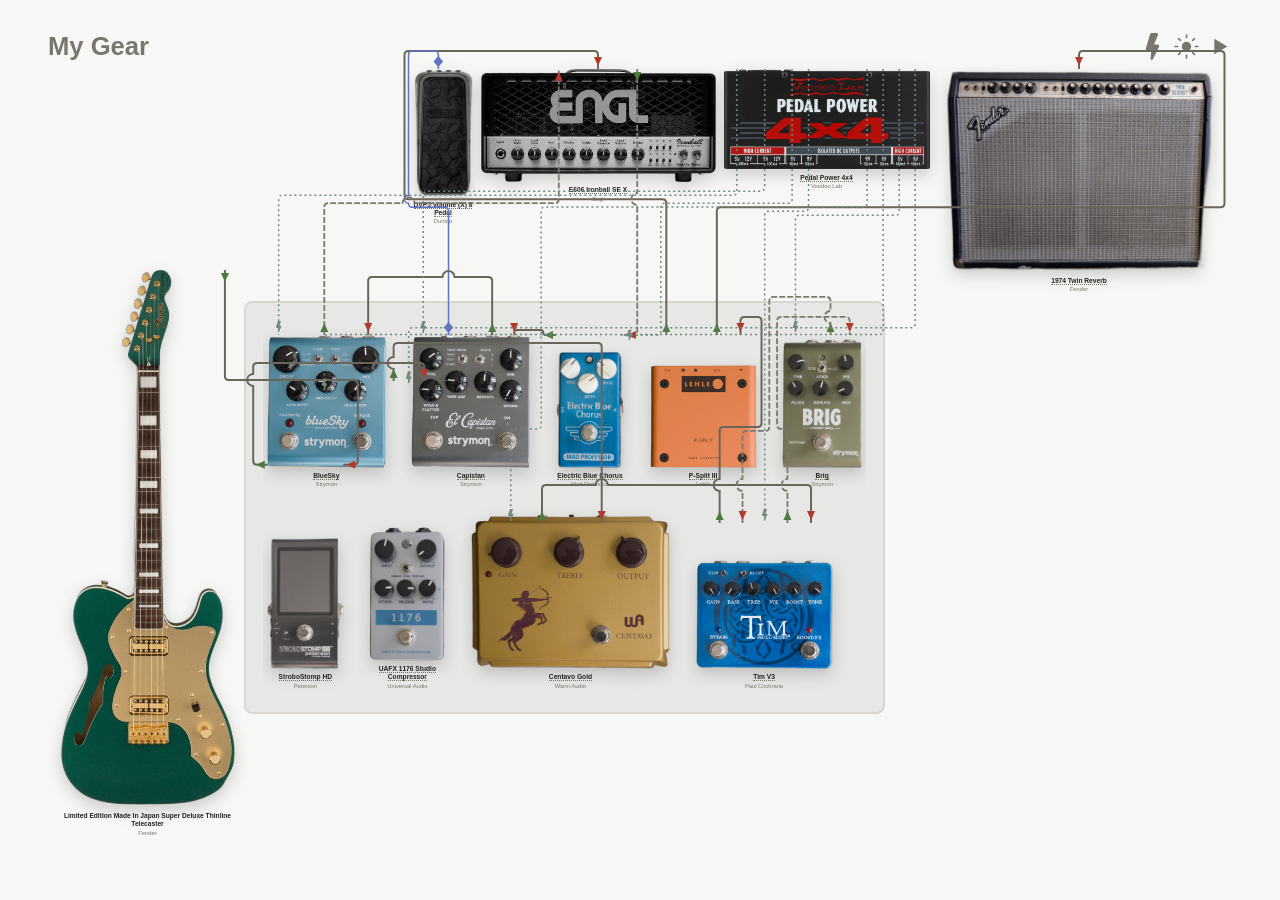
==== index.html @ a886ba07 "Add cascade Reel export tooling, sharpen telecaster cutout, tidy remove_bg - scripts/crop_to_reel.py" ====
<!doctype html>
<html lang="en">
<head>
  <meta charset="utf-8" />
  <meta name="viewport" content="width=device-width, initial-scale=1" />
  <title>Pedalboard Configs</title>
  <!-- ?v=N is a manual cache-buster against GitHub Pages' CDN (~10min
       default max-age) -- bump it whenever style.css or app.js changes
       and you need visitors to pick it up immediately rather than wait
       out the CDN's own cache. config.dot/config.json don't need this:
       they're fetched at runtime with cache:'no-cache' instead (see
       app.js's main()), so editing either never requires remembering to
       bump anything here. -->
  <link rel="stylesheet" href="style.css?v=8" />
  <script>
    // Sets the theme attribute style.css's :root[data-theme] rules key
    // off (see app.js's initTheme for the rest of the toggle) before the
    // stylesheet ever paints anything -- run any later, e.g. from
    // app.js's own script tag at the end of body, and a visitor who
    // picked "dark" would see one frame of the light theme flash by on
    // every load first. No stored choice yet means no attribute at all,
    // same as before this toggle existed -- prefers-color-scheme alone
    // still decides.
    try {
      const saved = localStorage.getItem('theme');
      if (saved === 'light' || saved === 'dark') document.documentElement.dataset.theme = saved;
    } catch {}
  </script>
</head>
<body>
  <header>
    <h1>My Gear</h1>
    <!-- Grouped so header's own flex row (see style.css) only ever has
         two items to place -- the title and this whole cluster -- rather
         than needing to push each control right individually. -->
    <div class="header-controls">
      <!-- Pure CSS: the checkbox's :checked state is read by style.css via
           body:has(#power-connectors-toggle:not(:checked)) to hide the power
           wires/bolt markers, and by the sibling combinator below to swap the
           icon for its struck-through state. app.js's routing never sees this
           -- it always lays out power connectors as present; this only ever
           toggles their painted visibility. -->
      <label class="power-toggle" title="Show/hide power-supply connectors">
        <input type="checkbox" id="power-connectors-toggle" checked hidden />
        <svg viewBox="0 0 46.093 46.093" width="27" height="27">
          <path d="M34.137 20.862c-.475-.761-1.307-1.232-2.204-1.232h-6.356l6.707-16.032c.335-.802.248-1.717-.234-2.44C31.567.435 30.757 0 29.888 0h-8.444c-1.15 0-2.163.761-2.49 1.863l-7.283 24.565c-.233.786-.082 1.627.409 2.284.49.657 1.261 1.035 2.081 1.035h6.807l-1.189 14.106c-.083.987.548 1.898 1.503 2.164.955.264 1.962-.187 2.399-1.076l10.582-21.56c.396-.803.347-1.758-.126-2.519" />
          <line class="power-toggle-slash" x1="3" y1="3" x2="43" y2="43" />
        </svg>
      </label>
      <!-- :checked here means "dark" -- app.js's initTheme sets this once
           on load to whatever theme actually resolved (an explicit stored
           choice, or prefers-color-scheme if there isn't one yet) and
           toggles both the checkbox and :root[data-theme] together from
           then on, so this always matches what's actually painted. -->
      <label class="theme-toggle" title="Toggle light/dark theme">
        <input type="checkbox" id="theme-toggle" hidden />
        <svg viewBox="0 0 24 24" width="25" height="25">
          <g class="theme-toggle-sun">
            <circle cx="12" cy="12" r="4.5" />
            <line x1="12" y1="1" x2="12" y2="3.5" />
            <line x1="12" y1="20.5" x2="12" y2="23" />
            <line x1="1" y1="12" x2="3.5" y2="12" />
            <line x1="20.5" y1="12" x2="23" y2="12" />
            <line x1="4.4" y1="4.4" x2="6.1" y2="6.1" />
            <line x1="17.9" y1="17.9" x2="19.6" y2="19.6" />
            <line x1="4.4" y1="19.6" x2="6.1" y2="17.9" />
            <line x1="17.9" y1="6.1" x2="19.6" y2="4.4" />
          </g>
          <path class="theme-toggle-moon" d="M20.742 15.723A8.5 8.5 0 1 1 9.777 4.223 6.5 6.5 0 0 0 20.742 15.723Z" />
        </svg>
      </label>
      <!-- A real <button>, not another checkbox like the two labels above
           -- this doesn't hold a setting of its own, it just fires the
           same toggleCascade() the spacebar and the guitar's own click
           already do (see app.js's initCascadeToggle and main()'s keydown
           listener), and its look is kept in sync with cascadeActive by
           setCascadeActive regardless of which of those three actually
           changed it. aria-pressed (kept current the same way) is what a
           screen reader announces here instead of the icon swap. -->
      <button type="button" class="cascade-toggle" id="cascade-toggle" title="Play the signal-path animation" aria-pressed="false">
        <svg viewBox="0 0 24 24" width="25" height="25">
          <path class="cascade-toggle-play" d="M7 4.5 19.5 12 7 19.5Z" />
          <rect class="cascade-toggle-stop" x="5.5" y="5.5" width="13" height="13" rx="2" />
        </svg>
      </button>
    </div>
  </header>
  <main id="app">
    <!-- Static markup, not JS-built like everything else in #app -- shows
         immediately on first paint, before app.js has even finished
         fetching config.dot/images/the libavoid WASM module, let alone
         solving a layout. app.js removes it once the diagram is fully
         routed (see main()); nothing here needs a JS fallback for that
         not happening, since main() removes it in a `finally`. -->
    <div class="loading" id="loading">
      <svg class="spinner" viewBox="0 0 50 50" width="48" height="48" aria-hidden="true">
        <circle class="spinner-track" cx="25" cy="25" r="20" fill="none" stroke-width="4" />
        <circle class="spinner-arc" cx="25" cy="25" r="20" fill="none" stroke-width="4" />
      </svg>
      <p>Loading…</p>
    </div>
  </main>
  <script src="libs/dotparser/dotparser.min.js"></script>
  <script src="app.js?v=21"></script>
</body>
</html>
---- style.css ----
:root {
  --bg: #f7f7f5;
  --border: #d9d6cf;
  --text: #22221f;
  --muted: #79766d;
  --accent: #b5442e;
  --wire: #69665c;
  --wire-loop: #7c786c;
  --wire-power: #728880;
  --wire-exp: #5f73c2;
  --wire-arrow-out: #4f7a3d;
  --wire-arrow-in: #b23a2a;
  --board-bg: rgba(0, 0, 0, 0.067);
  /* The arcade original is this same yellow on a black cabinet -- against
     this theme's light board/pedal photos that contrast is gone, so
     light mode gets a deeper, more saturated gold instead (dark mode
     keeps the classic arcade shade below) plus a dark outline
     (--pacman-stroke) on the shape itself, see .connector-bulge/-trace. */
  --pacman: #e0bb00;
  --pacman-stroke: #a88c00;
}

/* :not([data-theme="light"]) is what lets the header's theme-toggle (see
   index.html/app.js) override the system preference: an explicit "light"
   choice has to win here even on a system set to dark, but with no
   explicit choice at all this still just follows prefers-color-scheme,
   same as before the toggle existed. An explicit "dark" choice doesn't
   need a matching guard here -- the block below applies it unconditionally,
   system preference or not. */
@media (prefers-color-scheme: dark) {
  :root:not([data-theme="light"]) {
    --bg: #3B4044;
    --border: #42484c;
    --text: #ece9e1;
    --muted: #c4bfb1;
    --accent: #b5442e;
    --wire: #0d0d0d;
    --wire-loop: #1a1a1a;
    --wire-power: #728880;
    --wire-exp: #5070c2;
    --wire-arrow-out: #6b9b56;
    --wire-arrow-in: #ca4e3e;
    --board-bg: #545A5E;
    --pacman: #ffd400;
    --pacman-stroke: #a88c00;
  }
}

/* Same palette as above, forced on regardless of system preference --
   reached only once the visitor has actually clicked the theme-toggle to
   "dark" (see app.js), which is also the only time this attribute is
   ever set to "dark" at all. Necessarily a duplicate of the block above
   rather than something shared, since a plain CSS class/attribute
   selector can't itself reach inside a @media block's own rule. */
:root[data-theme="dark"] {
  --bg: #3B4044;
  --border: #42484c;
  --text: #ece9e1;
  --muted: #c4bfb1;
  --accent: #b5442e;
  --wire: #0d0d0d;
  --wire-loop: #1a1a1a;
  --wire-power: #728880;
  --wire-exp: #5070c2;
  --wire-arrow-out: #6b9b56;
  --wire-arrow-in: #ca4e3e;
  --board-bg: #545A5E;
  --pacman: #ffd400;
  --pacman-stroke: #a88c00;
}

* { box-sizing: border-box; }

/* Rule 1 (no scrolling, ever) is enforced structurally here, not just by
   getting the layout math in app.js right: even a 1px overshoot in that
   math can never produce a visible scrollbar, which matters because a
   scrollbar changing the viewport's own size is exactly what fed the old
   zoom-based layout's resize feedback loop (see app.js's relayout comment).
   height:100% is required for overflow:hidden to actually clip on some
   mobile browsers otherwise treat body as content-sized regardless. */
html, body {
  overflow: hidden;
  height: 100%;
}

/* A flex column so #app (the second child) can claim "the rest of the
   viewport, after the header" via flex:1 and center its one child (the
   board) both ways within that -- see #app below. Replaces the old
   fitToViewport's hand-computed marginTop centering trick now that there's
   no natural-size measurement pass left for a permanent flex ancestor to
   throw off (see app.js's relayout). */
body {
  margin: 0;
  padding: 2rem clamp(1rem, 4vw, 3rem) 4rem;
  background: var(--bg);
  color: var(--text);
  font-family: -apple-system, BlinkMacSystemFont, "Segoe UI", Helvetica, Arial, sans-serif;
  display: flex;
  flex-direction: column;
}

/* A row so the three controls (grouped in .header-controls, see
   index.html) sit beside "My Gear" instead of wrapping under it --
   justify-content:space-between pushes that whole group flush right
   without needing a margin-left:auto on it specifically. The bottom
   spacing that used to live on h1's own margin and each control's own
   margin (both now zeroed below) moves here instead, so it applies once
   to the row as a whole regardless of which item ends up tallest. */
header {
  display: flex;
  align-items: center;
  justify-content: space-between;
  gap: 1rem;
  margin-bottom: 0.5rem;
}

header h1 {
  color: var(--muted);
  margin: 0;
  font-size: 1.6rem;
}

.header-controls {
  display: flex;
  align-items: center;
  gap: 0.5rem;
}

/* The checkbox (hidden, see index.html) only exists to hold :checked
   state; the label's <svg> -- toggled between plain-bolt and
   struck-through by the sibling rules below -- is the only thing shown. */
.power-toggle {
  display: inline-flex;
  cursor: pointer;
}

.power-toggle svg {
  fill: var(--muted);
}

.power-toggle-slash {
  display: none;
  stroke: var(--accent);
  stroke-width: 4;
  stroke-linecap: round;
}

/* Same hidden-checkbox-drives-a-sibling-<svg> shape as .power-toggle
   above, sun/moon rather than plain/struck-through -- the standard way a
   light/dark switch reads at a glance almost everywhere it shows up.
   currentColor (rather than a --wire-* token, which wouldn't mean
   anything here) is what lets both icons track the header's own text
   color across themes for free. Unlike .power-toggle, this checkbox's
   initial :checked state isn't set in the markup -- app.js sets it once,
   on load, to whatever theme actually resolved (stored choice, or
   prefers-color-scheme if there isn't one yet -- see initTheme). */
.theme-toggle {
  display: inline-flex;
  cursor: pointer;
  color: var(--muted);
}

.theme-toggle svg circle,
.theme-toggle svg path {
  fill: currentColor;
}

.theme-toggle svg line {
  stroke: currentColor;
  stroke-width: 1.5;
  stroke-linecap: round;
}

.theme-toggle-moon {
  display: none;
}

.theme-toggle input:checked ~ svg .theme-toggle-sun {
  display: none;
}

.theme-toggle input:checked ~ svg .theme-toggle-moon {
  display: block;
}

/* A real <button>, not a hidden-checkbox label like the two above -- see
   its own comment in index.html for why. The reset (no border/background/
   padding/font-inherit-fighting) is what makes a <button> read as a plain
   icon control rather than a form button; currentColor + var(--muted)
   keeps it visually consistent with .theme-toggle right next to it. */
.cascade-toggle {
  display: inline-flex;
  align-items: center;
  justify-content: center;
  margin: 0;
  padding: 0;
  border: none;
  background: none;
  cursor: pointer;
  color: var(--muted);
}

.cascade-toggle svg path,
.cascade-toggle svg rect {
  fill: currentColor;
}

.cascade-toggle-stop {
  display: none;
}

/* .playing is toggled by setCascadeActive (app.js), not a CSS-only
   :checked the way the other two header controls are -- this state can
   change from three different places (this button, spacebar, the
   guitar's own click, see toggleCascade), not just a click on this
   control itself, so app.js has to be the one keeping it current
   regardless of which of those actually fired. */
.cascade-toggle.playing .cascade-toggle-play {
  display: none;
}

.cascade-toggle.playing .cascade-toggle-stop {
  display: block;
}

.power-toggle input:not(:checked) ~ svg {
  fill: var(--muted);
}

.power-toggle input:not(:checked) ~ svg .power-toggle-slash {
  display: block;
}

/* Connector paths are drawn in coordinates relative to #app's own
   top-left (see localRect() in app.js), so #app must be the positioned
   ancestor those coordinates resolve against. flex:1 claims whatever
   height body's column layout has left after the header; centering the
   one child (section.config) both ways here is what used to need
   fitToViewport's hand-rolled marginTop math -- app.js's relayout()
   already sizes that child to fit, so plain centering is enough now.
   min-height:0 is required for a flex item to actually be allowed to
   shrink below its content size in a column flex container -- without it
   a tall board could quietly push the header off past the top edge
   instead of ever triggering app.js's own too-big correction. */
#app {
  position: relative;
  flex: 1 1 auto;
  min-height: 0;
  display: flex;
  align-items: center;
  justify-content: center;
}

/* Shown until app.js removes it (see main()) -- absolutely positioned and
   covering #app entirely (not just flex-centered alongside its other
   child) so it fully occludes the diagram while that's still mid-render,
   rather than the two ever appearing side by side as plain flex siblings
   for a frame. */
.loading {
  position: absolute;
  inset: 0;
  z-index: 2;
  display: flex;
  flex-direction: column;
  align-items: center;
  justify-content: center;
  gap: 0.75rem;
  background: var(--bg);
  color: var(--muted);
  font-size: 0.9rem;
}

.loading p {
  margin: 0;
}

.spinner {
  animation: spinner-rotate 1s linear infinite;
  /* SVG's default transform-origin is (0,0), unlike HTML elements'
     50%/50% -- without this, "rotate" spins the whole viewBox around its
     top-left corner instead of the circle's own center. */
  transform-origin: center;
}

.spinner-track {
  stroke: var(--border);
}

/* Circumference at r=20 is ~125.7px -- a ~30px dash leaves a ~96px gap,
   the visible "arc" look; stroke-linecap:round rounds off both ends of
   that arc instead of leaving it flat-cut. */
.spinner-arc {
  stroke: var(--accent);
  stroke-linecap: round;
  stroke-dasharray: 30 95.7;
}

@media (prefers-reduced-motion: reduce) {
  .spinner {
    animation: none;
  }
}

@keyframes spinner-rotate {
  to { transform: rotate(360deg); }
}

/* The libavoid-routed connectors are rendered into one <svg> appended as
   the last child of #app, sized to its own default box unless told
   otherwise -- absolutely-positioned and stretched to cover #app, with
   overflow left visible so a path segment that pokes past the nominal
   box (a routed corner right at the edge) still paints instead of being
   clipped. pointer-events is off since the overlay sits on top of the
   whole board and shouldn't intercept clicks/hover.

   z-index is required, not just DOM order, to actually win that "on top"
   -- .node-box sets its own z-index:1 (see below), which makes each
   pedal a positioned stacking context in its own right rather than plain
   in-flow content, and a positioned box with any explicit z-index always
   paints after a position:absolute sibling stuck at the implicit
   z-index:auto/0 level, regardless of DOM order. Without this, the
   traveling Pac-Man (bulge/trace, riding right up to each pin) ducks
   behind the pedal photo it's approaching instead of crossing over it.
*/
.connector-overlay {
  position: absolute;
  z-index: 2;
  inset: 0;
  width: 100%;
  height: 100%;
  overflow: visible;
  pointer-events: none;
}

/* #app's own flex centering (both axes) does all the work now -- app.js's
   relayout() already sizes this to fit available space, so there's
   nothing left for this element's own box model to contribute.
   --ui-scale is set once per relayout (see applyScale in app.js) and
   drives every fixed-looking dimension below via calc(... *
   var(--ui-scale)) -- the direct-sizing replacement for what CSS zoom used
   to do uniformly. The default of 1 here only matters before the first
   relayout ever runs (there's nothing to render at that point anyway). */
section.config {
  margin: 0;
  --ui-scale: 1;
}

.chain {
  position: relative;
  display: flex;
  flex-wrap: nowrap;
  align-items: flex-end;
  gap: calc(3rem * var(--ui-scale));
  /* Rule 1 is enforced by app.js's own sizing math (plus the corrective
     pass in relayout()), not by letting a row scroll internally if that
     math is ever slightly off -- hidden, not auto, so a 1px miss clips
     instead of growing a scrollbar (see html/body's own overflow:hidden
     for why that specifically has to never happen). */
  overflow: hidden;
  padding: calc(2rem * var(--ui-scale)) calc(0.5rem * var(--ui-scale)) calc(1rem * var(--ui-scale));
}

/* Every routed connector is one <g class="connector-group"> (see
   wireConnectors in app.js) holding a wide invisible hit path, the
   visible line, its arrow(s), and (solid kinds only) a hover bulge --
   grouping them is what lets the hover rules below reach all of a
   connector's own pieces at once via ":hover >", regardless of how many
   arrows it has, without caring about sibling order. This stylesheet is
   the *only* place any connector's appearance (color, width, dash) is
   set -- app.js only ever picks which of these classes applies, never a
   color, so there's one place to look, not two. `> path` stays scoped to
   direct children so it doesn't reach the power bolt's <path>, nested
   inside its own <svg> for icon scaling (see connectorArrows) -- that one
   needs its .connector-arrow-power fill to actually apply. */
.connector-overlay > g > path {
  fill: none;
}

/* One of these sits right under every visible connector path (see
   wireConnectors in app.js), sharing its `d` but invisible and much
   wider -- the visible stroke alone (1.5-2px) is too thin to hover
   reliably. `path.connector-hit` (element+class) outweighs the bare
   .connector-KIND class selectors below on specificity alone, so this
   stays transparent regardless of source order. pointer-events is
   re-enabled just for this one path -- .connector-overlay's own `none`
   is inherited by everything else here, keeping the gaps between
   connectors click-through. */
path.connector-hit {
  stroke: transparent;
  stroke-width: 14;
  pointer-events: stroke;
}

/* 40 is a common multiple of every dasharray cycle length in use below
   (power's "2 3" = 5, loop's "6 2" = 8) -- one offset value loops
   seamlessly for both patterns at once, no per-kind tuning needed. A
   negative offset marches the dashes in the direction the path was
   drawn (source -> target, see wireConnectors), so this happens to
   track real flow direction on power/loop wires for free. */
@keyframes connector-march {
  to { stroke-dashoffset: -40; }
}

/* Travels the hover bulge (a solid-kind connector's own ellipse, see
   wireConnectors) along the connector's own routed path -- offset-path
   is set inline per element in app.js since the geometry is per-
   connector, but the animation itself is identical for all of them. */
@keyframes connector-travel {
  from { offset-distance: 0%; }
  to { offset-distance: 100%; }
}

/* Specificity (0,2,1) beats every .connector-KIND rule below regardless
   of source order, so one rule covers every kind uniformly. The bulge
   and trace used to live right here too (see makePacman in app.js) but
   don't any more -- they're their own painted shape in a separate shared
   layer now (see pacmanLayer in wireConnectors), not a wire outline, so
   this only ever reaches an actual connector path regardless. */
.connector-group:hover > path:not(.connector-hit) {
  /* stroke: var(--accent); */
  stroke-width: 3.5;
}

/* The bulge lives in the shared pacmanLayer, not this connector's own
   group (see wireConnectors), so plain `.connector-group:hover > ...`
   can't reach it -- .hovering is toggled directly on the bulge by a
   mouseenter/mouseleave pair set up right where it's built, on the same
   hover boundary (the group's own wide .connector-hit stroke) this used
   to key off of. */
.connector-bulge.hovering {
  opacity: 1;
}

/* Motion (the dash march, the bulge's travel) is kept out of the base
   hover rules above and behind this guard -- the color/width highlight
   and the bulge's fade-in still show for prefers-reduced-motion users,
   just without anything actually moving. */
@media (prefers-reduced-motion: no-preference) {
  .connector-group:hover > path:not(.connector-hit) {
    animation-name: connector-march;
    animation-duration: 1s;
    animation-timing-function: linear;
    animation-iteration-count: infinite;
  }
  /* animation-duration is deliberately left out here (unlike the march
     rule above) -- it's set inline per element in app.js instead (see
     BULGE_SPEED_PX_S), since unlike the march's fixed 1s, each
     connector's own routed length needs its own travel time. */
  .connector-bulge.hovering {
    animation-name: connector-travel;
    animation-timing-function: linear;
    animation-iteration-count: infinite;
  }

  /* Power wires don't carry the guitar's own signal, so they never take
     part in the click-triggered trace cascade the way SIGNAL_KINDS
     connectors do (see traceFrom in app.js) -- but every pedal is
     drawing power for the cascade's whole duration, not just while the
     bulge happens to be passing near it, so all of them march at once
     here rather than one at a time. .cascade-active is toggled on <body>
     by startCascade/stopCascade, independently of :hover above -- the
     two states can overlap freely (hovering a power wire mid-cascade
     just keeps marching, nothing conflicts). */
  body.cascade-active .connector-power {
    animation-name: connector-march;
    animation-duration: 1s;
    animation-timing-function: linear;
    animation-iteration-count: infinite;
  }
}

/* Hidden by default -- .connector-bulge until .hovering is added (see
   above), .connector-trace until traceFrom() (app.js) toggles its
   opacity directly for its own one-shot click-triggered travel, driven
   by the Web Animations API rather than a CSS animation. offset-rotate:
   auto turns either to face the path's own tangent as it travels --
   makePacman() (app.js) draws the local shape with its mouth toward
   local +x, so this is what keeps the mouth pointing the way it's
   actually moving around every bend. Both live directly under
   .pacman-layer's own <g> (see wireConnectors), which the shared
   `.connector-overlay > g > path { fill: none }` reset above still
   reaches just as it would any other g's path -- qualified with
   .pacman-layer so this rule outranks it on specificity alone. The dark
   --pacman-stroke outline (on top of --pacman's own deeper light-mode
   shade, see :root) is what keeps the body readable against a light
   board/pedal photo -- the plain arcade yellow all but disappears there
   the way it never would against the original's black cabinet. */
.pacman-layer path.connector-bulge,
.pacman-layer path.connector-trace {
  fill: var(--pacman);
  stroke: var(--pacman-stroke);
  stroke-width: 1.5;
  stroke-linejoin: round;
  offset-rotate: auto;
  opacity: 0;
}

/* The "get ready" pose shown at the guitar's own jack while the opening
   jingle plays (see showStartPreview in app.js) -- same look as the
   bulge/trace above, but its own rule rather than sharing theirs: it's
   appended straight into .connector-overlay, not inside a .connector-group
   <g>, so it never meets that :not-qualified `fill: none` reset those
   need outranking for in the first place, and needs to default to
   visible (opacity: 1) instead of hidden-until-triggered. */
.pacman-preview {
  fill: var(--pacman);
  stroke: var(--pacman-stroke);
  stroke-width: 1.5;
  stroke-linejoin: round;
  offset-rotate: auto;
  offset-distance: 0%;
  pointer-events: none;
}

.connector-through {
  stroke: var(--wire);
  stroke-width: 2;
}

.connector-loop-out,
.connector-loop-in {
  stroke: var(--wire-loop);
  stroke-width: 1.8;
  stroke-dasharray: 6 2;
}

.connector-fork {
  stroke: var(--wire);
  stroke-width: 2;
}

.connector-power {
  stroke: var(--wire-power);
  stroke-width: 1.5;
  stroke-dasharray: 2 3;
}

.connector-exp {
  stroke: var(--wire-exp);
  stroke-width: 1.5;
}

/* Direction-arrow triangles wireConnectors() adds at both ends of every
   connector -- separate classes from the path's own (rather than reusing
   .connector-KIND) because that rule's `fill` would otherwise also hit
   the path and override its explicit fill:none, filling in the whole
   zigzag as one shape.

   Signal connectors (through/loop-out/loop-in/fork -- the actual audio
   path) get their arrows colored by direction rather than kind: green
   leaving the source ("out"), red entering the target ("in") -- same
   two colors regardless of which of the 4 signal kinds it is, so the
   line's own color (still kind-specific, see .connector-KIND above)
   keeps telling you *what* the connection is, while the arrows tell you
   *which way*. Power and expression connectors aren't part of the
   signal path, so their arrows just stay their own line color. */
.connector-arrow-out {
  fill: var(--wire-arrow-out);
}

.connector-arrow-in {
  fill: var(--wire-arrow-in);
}

.connector-arrow-power {
  fill: var(--wire-power);
}

/* Driven by the header's power-toggle checkbox (see index.html):
   :has() lets that rule reach these regardless of where in the DOM they
   sit relative to the checkbox, no JS wiring required. Purely a paint-time
   toggle -- libavoid still routes power connectors every time (they still
   occupy space, still avoid obstacles), so hiding them here can never
   change how anything else on the board is laid out. */
body:has(#power-connectors-toggle:not(:checked)) .connector-power,
body:has(#power-connectors-toggle:not(:checked)) .connector-arrow-power {
  display: none;
}

.connector-arrow-exp {
  fill: var(--wire-exp);
  stroke: var(--wire-exp);
  stroke-width: 1.2;
}

/* Every node on the page -- the rectangle and every place="free" node
   alike -- is positioned by an explicit left/top app.js computes (see
   solveLayout/renderPage/applyScale), not by any CSS layout algorithm's
   own opinion about alignment: a CSS Grid area's align-items:center was
   exactly what used to throw away "how far along this edge" a free node's
   own computed position meant, centering it in the whole area regardless.
   .board-canvas only needs to be the positioned ancestor those explicit
   coordinates resolve against, and to actually have a size of its own
   (an absolutely-positioned child contributes nothing to a normal parent's
   size, so its width/height are set explicitly too, in applyScale) for
   #app's flex centering to center against. */
.board-canvas {
  position: relative;
}

/* The one rectangle standing in for the physical pedalboard: every real
   pedal in the whole rig goes in here, however deep it sits in a loop or
   split -- only place="free" nodes (guitar, amps, the PSU...) render
   outside it, as siblings in .board-canvas, each at their own computed
   position (see .node-box.free below). */
.board {
  position: absolute;
  border: 2px solid var(--border);
  border-radius: calc(16px * var(--ui-scale));
  background: var(--board-bg);
  padding: calc(1.75rem * var(--ui-scale)) calc(2rem * var(--ui-scale));
}

/* Row-direction: the packed pedal rows on one side, any sidebar item
   alongside them -- deliberately a sibling of the PSU row, not a
   container for it, so align-items here only ever sees the pedal rows. */
.board-lower {
  display: flex;
  flex-direction: row;
  /* flex-start (top), not flex-end -- StroboStomp HD sits at the near
     (right) end of the bottom row, right beside the sidebar, with its
     `in` jack on that same right edge partway down. Bottom-aligning the
     sidebar would put its bulk right where that jack needs clearance to
     route into; top-aligning leaves that space open underneath it. */
  align-items: flex-start;
  gap: calc(2.5rem * var(--ui-scale));
}

.board-rows {
  display: flex;
  flex-direction: column-reverse;
  /* Just enough for the one cable crossing rows (Tim V3 -> P-Split) to
     route without overlapping either row -- not sized for legibility
     the way .chain's inter-pedal gap is. */
  gap: calc(0.1rem * var(--ui-scale));
  flex: 1 1 auto;
  min-width: 0;
}

.board-sidebar {
  display: flex;
  align-items: flex-start;
}

.board-row.row-reverse {
  flex-direction: row-reverse;
}

.node-box {
  position: relative;
  z-index: 1;
  display: flex;
  flex-direction: column;
  align-items: center;
  text-align: center;
}

/* A place="free" node (guitar, amps, the PSU...), positioned directly
   against .board-canvas at its own computed left/top -- see the
   .board-canvas comment above. */
.node-box.free {
  position: absolute;
}

/* The product-page link (see renderNodeBox) lives on the node-name label
   now, not wrapping the image -- inheriting the label's own color/weight
   keeps it reading as the pedal's name first and a link second, with
   just enough of a dotted underline to still say "clickable". */
.node-name a {
  color: inherit;
  text-decoration: none;
  border-bottom: 1px dotted var(--muted);
}

.node-name a:hover {
  color: var(--accent);
  border-bottom-color: var(--accent);
}

/* Shrink-wraps to the image's own rendered box -- same technique as
   calibrate.html's .imgwrap -- so .led-dot's x/y % below lands on the
   exact fraction-of-image-box that config.json's jack points already use
   (see app.js's jackFraction/portPoint), rather than a box inflated by
   the node-name label underneath. The label gap lives here instead of on
   the img itself for the same reason: a bottom margin on the img would
   still inflate this wrap's own auto height (inline-block establishes a
   new formatting context, which stops the margin from collapsing *out*
   but doesn't stop it from still occupying space *inside*). */
.img-wrap {
  position: relative;
  display: inline-block;
  line-height: 0;
  margin-bottom: calc(0.5rem * var(--ui-scale));
}

.node-box img {
  display: block;
  object-fit: contain;
  filter: drop-shadow(0 6px 8px rgba(0, 0, 0, 0.18));
}

/* Synthetic LED glow, positioned at config.json's `led` fraction. Off by
   default -- the real (unlit) LED already shows through from the photo
   underneath. `screen` blend brightens whatever's really there instead of
   painting a flat colored sticker over it, so this works regardless of
   the photographed LED's actual color. */
.led-dot {
  position: absolute;
  width: calc(7px * var(--ui-scale));
  height: calc(7px * var(--ui-scale));
  transform: translate(-50%, -50%);
  border-radius: 50%;
  cursor: pointer;
  background: radial-gradient(circle, #fff6d0 0%, #ffb347 55%, transparent 75%);
  mix-blend-mode: screen;
  opacity: 0;
  transition: opacity 0.15s ease;
}

.led-dot.on {
  opacity: 1;
  box-shadow: 0 0 calc(6px * var(--ui-scale)) calc(2px * var(--ui-scale)) rgba(255, 170, 60, 0.85);
}

/* Transient "signal just landed here" cue -- see blinkLed() in app.js.
   The hard on/off cut lives in the keyframe percentages themselves (each
   phase held flat, not eased into) rather than a steps()+alternate timing
   function -- steps(1) alternate's "on" value only technically exists for
   a zero-duration instant right at the iteration boundary, so it never
   actually gets painted (found by testing: the wait was visible, the
   flicker wasn't). One keyframe cycle already contains both phases, so
   no alternate is needed either. */
@keyframes led-blink {
  0%, 49.9% { opacity: 1; }
  50%, 100% { opacity: 0; }
}

.led-dot.blinking {
  animation: led-blink 160ms step-end infinite;
  box-shadow: 0 0 calc(6px * var(--ui-scale)) calc(2px * var(--ui-scale)) rgba(255, 170, 60, 0.85);
}

/* The guitar, the one node with neither an LED nor a product url (see
   renderNodeBox) -- cursor is the only static affordance; nothing else
   marks it as clickable, same restraint as a plain <img> anywhere else
   on the page. */
.node-box img.node-traceable {
  cursor: pointer;
}

/* Any pedal with an LED -- clicking anywhere on the image toggles it
   (see renderNodeBox), not just the tiny .led-dot itself. */
.node-box img.led-toggle {
  cursor: pointer;
}

/* 120x90 matches DEFAULT_WIDTH_PX and the no-image aspect fallback in
   app.js's nodeAspect -- keep the three in sync. */
.node-box.no-image {
  justify-content: center;
  min-height: calc(90px * var(--ui-scale));
  width: calc(120px * var(--ui-scale));
  border: 1px dashed var(--border);
  border-radius: calc(8px * var(--ui-scale));
  padding: calc(0.5rem * var(--ui-scale));
}

.node-box.annotation {
  min-height: auto;
  width: auto;
  padding: 0 0.4rem;
}

.node-box.annotation .node-name {
  font-style: italic;
  color: var(--muted);
  font-weight: 400;
  font-size: 0.75rem;
}

.node-name {
  font-size: calc(0.78rem * var(--ui-scale));
  font-weight: 600;
  line-height: 1.2;
}

.node-owner {
  font-size: calc(0.68rem * var(--ui-scale));
  color: var(--muted);
  margin-top: calc(0.15rem * var(--ui-scale));
}
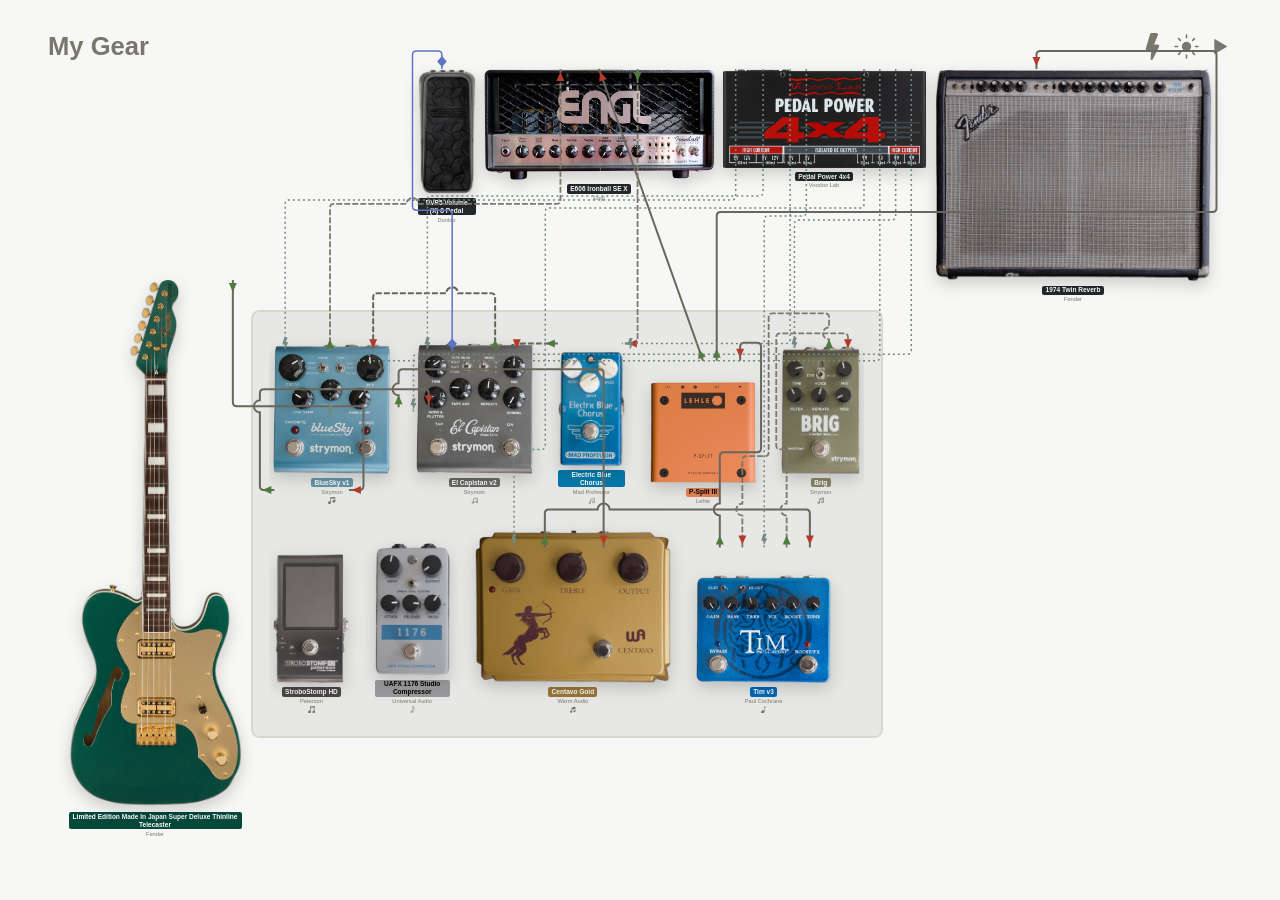
==== commit a50f7f5d: "Wire pedal_power's image to the power-toggle, add a per-pedal sound-preview button Clicking the powe" ====
--- a/index.html
+++ b/index.html
@@ -11,7 +11,7 @@
        they're fetched at runtime with cache:'no-cache' instead (see
        app.js's main()), so editing either never requires remembering to
        bump anything here. -->
-  <link rel="stylesheet" href="style.css?v=8" />
+  <link rel="stylesheet" href="style.css?v=13" />
   <script>
     // Sets the theme attribute style.css's :root[data-theme] rules key
     // off (see app.js's initTheme for the rest of the toggle) before the
@@ -101,6 +101,6 @@
     </div>
   </main>
   <script src="libs/dotparser/dotparser.min.js"></script>
-  <script src="app.js?v=21"></script>
+  <script src="app.js?v=27"></script>
 </body>
 </html>
--- a/style.css
+++ b/style.css
@@ -517,6 +517,16 @@
   stroke-width: 2;
 }
 
+/* Layered on top of a connector's own kind class (app.js's
+   markLoopInteriorLinks/wireConnectors) for an ordinary through/fork
+   connector that happens to sit between some pedal's loop-out and its
+   loop-in -- only the dash pattern changes, kind's own stroke/width
+   stand. Must come after every base kind rule above so it wins the
+   cascade. */
+.connector-loop-inside {
+  stroke-dasharray: 6 2;
+}
+
 .connector-loop-out,
 .connector-loop-in {
   stroke: var(--wire-loop);
@@ -663,19 +673,22 @@
 }
 
 /* The product-page link (see renderNodeBox) lives on the node-name label
-   now, not wrapping the image -- inheriting the label's own color/weight
-   keeps it reading as the pedal's name first and a link second, with
-   just enough of a dotted underline to still say "clickable". */
-.node-name a {
-  color: inherit;
-  text-decoration: none;
-  border-bottom: 1px dotted var(--muted);
-}
-
-.node-name a:hover {
+   itself now -- the whole label is the click target (role="link" +
+   click/keydown handlers, not a wrapped <a>) -- inheriting the label's
+   own color/weight keeps it reading as the pedal's name first and a link
+   second, with just enough of a dotted underline to still say
+   "clickable". */
+.node-name.linked {
+  cursor: pointer;
+  /* border-bottom: 1px dotted var(--muted); */
+}
+
+/*
+.node-name.linked:hover {
   color: var(--accent);
   border-bottom-color: var(--accent);
 }
+*/
 
 /* Shrink-wraps to the image's own rendered box -- same technique as
    calibrate.html's .imgwrap -- so .led-dot's x/y % below lands on the
@@ -711,7 +724,7 @@
   transform: translate(-50%, -50%);
   border-radius: 50%;
   cursor: pointer;
-  background: radial-gradient(circle, #fff6d0 0%, #ffb347 55%, transparent 75%);
+  background: radial-gradient(circle, #fff2ea 0%, #ff3324 55%, transparent 75%);
   mix-blend-mode: screen;
   opacity: 0;
   transition: opacity 0.15s ease;
@@ -719,7 +732,7 @@
 
 .led-dot.on {
   opacity: 1;
-  box-shadow: 0 0 calc(6px * var(--ui-scale)) calc(2px * var(--ui-scale)) rgba(255, 170, 60, 0.85);
+  box-shadow: 0 0 calc(6px * var(--ui-scale)) calc(2px * var(--ui-scale)) rgba(255, 51, 36, 0.85);
 }
 
 /* Transient "signal just landed here" cue -- see blinkLed() in app.js.
@@ -737,7 +750,7 @@
 
 .led-dot.blinking {
   animation: led-blink 160ms step-end infinite;
-  box-shadow: 0 0 calc(6px * var(--ui-scale)) calc(2px * var(--ui-scale)) rgba(255, 170, 60, 0.85);
+  box-shadow: 0 0 calc(6px * var(--ui-scale)) calc(2px * var(--ui-scale)) rgba(255, 51, 36, 0.85);
 }
 
 /* The guitar, the one node with neither an LED nor a product url (see
@@ -751,6 +764,12 @@
 /* Any pedal with an LED -- clicking anywhere on the image toggles it
    (see renderNodeBox), not just the tiny .led-dot itself. */
 .node-box img.led-toggle {
+  cursor: pointer;
+}
+
+/* The power supply's own image -- clicking it mirrors the header's
+   power-toggle checkbox (see renderNodeBox). */
+.node-box img.node-power-toggle {
   cursor: pointer;
 }
 
@@ -784,9 +803,44 @@
   line-height: 1.2;
 }
 
+/* Nodes whose config.json spec has a dominantColor get it inline as this
+   label's background (see renderNodeBox/contrastingTextColor) -- padding
+   and rounding only kick in there, via the attribute selector, so plain
+   node-name labels elsewhere are untouched. */
+.node-name[style*="background-color"] {
+  display: inline-block;
+  padding: 0.1em 0.5em;
+  border-radius: calc(4px * var(--ui-scale));
+}
+
 .node-owner {
   font-size: calc(0.68rem * var(--ui-scale));
   color: var(--muted);
   margin-top: calc(0.15rem * var(--ui-scale));
 }
 
+/* A pedal's own attached-sound preview (see renderSoundButton) -- same
+   reset-to-plain-icon shape as .cascade-toggle above, sized down so the
+   emoji reads as a quiet secondary control, not a fourth headline action
+   competing with the name/owner text above it. */
+.node-sound-toggle {
+  display: inline-flex;
+  align-items: center;
+  justify-content: center;
+  margin: calc(0.25rem * var(--ui-scale)) 0 0;
+  padding: 0;
+  border: none;
+  background: none;
+  cursor: pointer;
+  color: var(--muted);
+}
+
+.node-sound-toggle svg {
+  width: calc(14px * var(--ui-scale));
+  height: calc(14px * var(--ui-scale));
+}
+
+.node-sound-toggle:hover {
+  color: var(--text);
+}
+
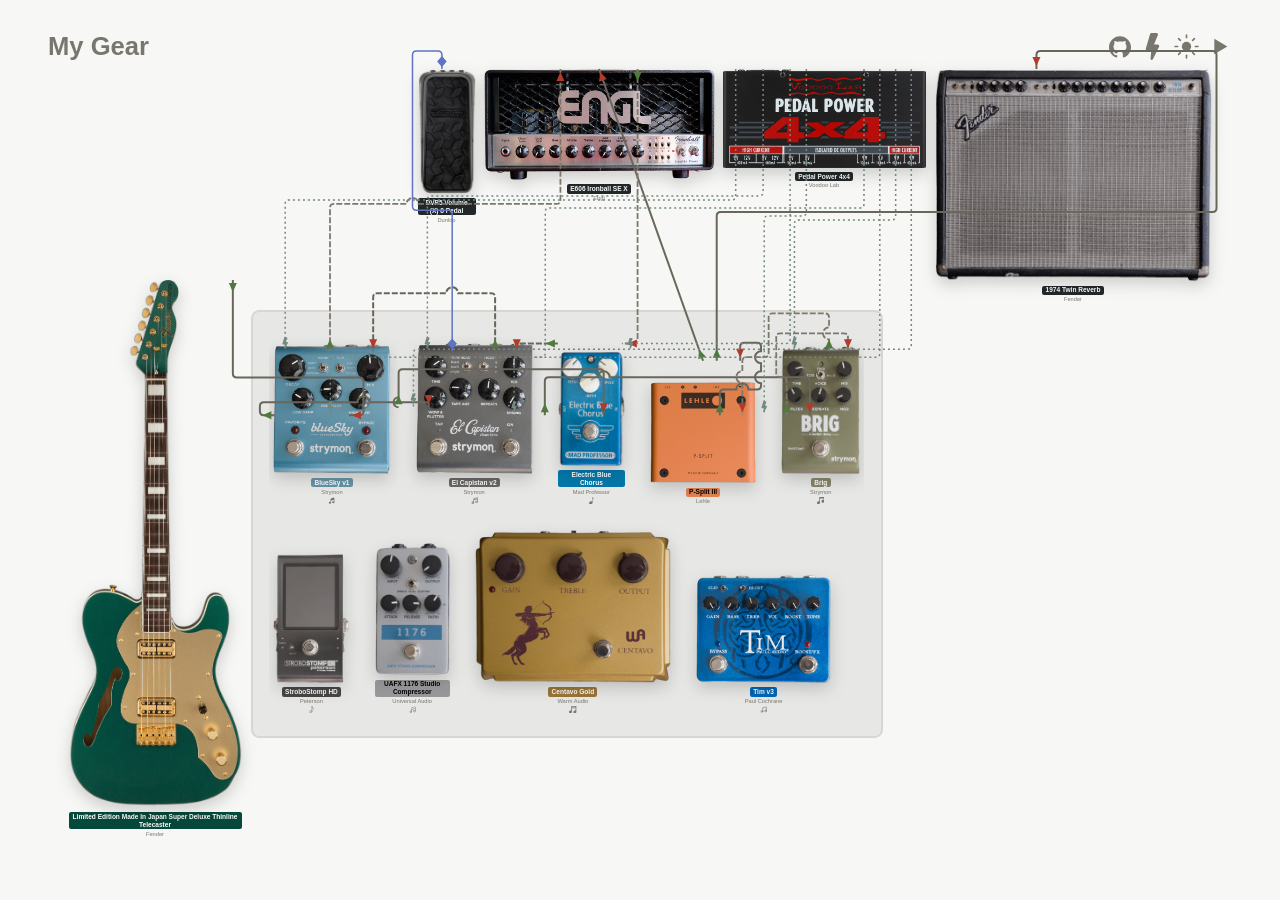
==== commit 02464341: "Add a GitHub repo link icon to the header Just left of .power-toggle -- opens https://github.com/cth" ====
--- a/index.html
+++ b/index.html
@@ -11,7 +11,7 @@
        they're fetched at runtime with cache:'no-cache' instead (see
        app.js's main()), so editing either never requires remembering to
        bump anything here. -->
-  <link rel="stylesheet" href="style.css?v=13" />
+  <link rel="stylesheet" href="style.css?v=14" />
   <script>
     // Sets the theme attribute style.css's :root[data-theme] rules key
     // off (see app.js's initTheme for the rest of the toggle) before the
@@ -34,6 +34,15 @@
          two items to place -- the title and this whole cluster -- rather
          than needing to push each control right individually. -->
     <div class="header-controls">
+      <!-- A plain link, not a checkbox/button like the controls beside it
+           -- it holds no state of its own, just opens the repo in a new
+           tab. target="_blank" is why rel="noopener noreferrer" is here:
+           without it the new tab gets a `window.opener` back to this page. -->
+      <a class="github-link" href="https://github.com/cthiebaud/gear" target="_blank" rel="noopener noreferrer" title="View source on GitHub">
+        <svg viewBox="0 0 98 96" width="22" height="22">
+          <path d="M41.4395 69.3848C28.8066 67.8535 19.9062 58.7617 19.9062 46.9902C19.9062 42.2051 21.6289 37.0371 24.5 33.5918C23.2559 30.4336 23.4473 23.7344 24.8828 20.959C28.7109 20.4805 33.8789 22.4902 36.9414 25.2656C40.5781 24.1172 44.4062 23.543 49.0957 23.543C53.7852 23.543 57.6133 24.1172 61.0586 25.1699C64.0254 22.4902 69.2891 20.4805 73.1172 20.959C74.457 23.543 74.6484 30.2422 73.4043 33.4961C76.4668 37.1328 78.0937 42.0137 78.0937 46.9902C78.0937 58.7617 69.1934 67.6621 56.3691 69.2891C59.623 71.3945 61.8242 75.9883 61.8242 81.252L61.8242 91.2051C61.8242 94.0762 64.2168 95.7031 67.0879 94.5547C84.4102 87.9512 98 70.6289 98 49.1914C98 22.1074 75.9883 6.69539e-07 48.9043 4.309e-07C21.8203 1.92261e-07 -1.9479e-07 22.1074 -4.3343e-07 49.1914C-6.20631e-07 70.4375 13.4941 88.0469 31.6777 94.6504C34.2617 95.6074 36.75 93.8848 36.75 91.3008L36.75 83.6445C35.4102 84.2188 33.6875 84.6016 32.1562 84.6016C25.8398 84.6016 22.1074 81.1563 19.4277 74.7441C18.375 72.1602 17.2266 70.6289 15.0254 70.3418C13.877 70.2461 13.4941 69.7676 13.4941 69.1934C13.4941 68.0449 15.4082 67.1836 17.3223 67.1836C20.0977 67.1836 22.4902 68.9063 24.9785 72.4473C26.8926 75.2227 28.9023 76.4668 31.2949 76.4668C33.6875 76.4668 35.2187 75.6055 37.4199 73.4043C39.0469 71.7773 40.291 70.3418 41.4395 69.3848Z" />
+        </svg>
+      </a>
       <!-- Pure CSS: the checkbox's :checked state is read by style.css via
            body:has(#power-connectors-toggle:not(:checked)) to hide the power
            wires/bolt markers, and by the sibling combinator below to swap the
--- a/style.css
+++ b/style.css
@@ -126,6 +126,22 @@
   gap: 0.5rem;
 }
 
+/* svg/GitHub_Invertocat_Black.svg's own <path d>, inlined the same way the
+   other header controls' icons are -- currentColor + var(--muted) keeps it
+   visually consistent with them rather than showing its own fixed black. */
+.github-link {
+  display: inline-flex;
+  color: var(--muted);
+}
+
+.github-link svg path {
+  fill: currentColor;
+}
+
+.github-link:hover {
+  color: var(--text);
+}
+
 /* The checkbox (hidden, see index.html) only exists to hold :checked
    state; the label's <svg> -- toggled between plain-bolt and
    struck-through by the sibling rules below -- is the only thing shown. */
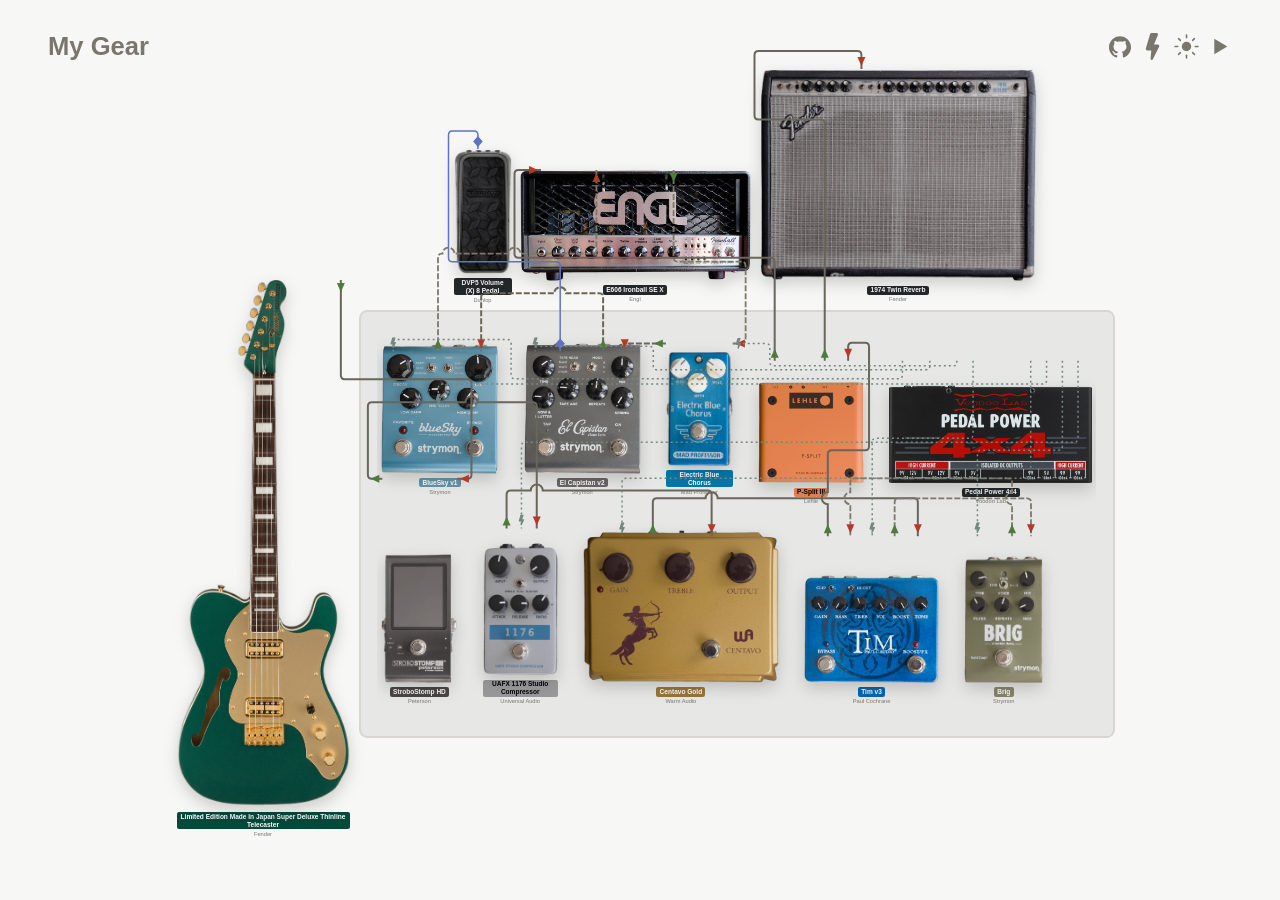
==== commit 10020c70: "Reclassify Pedal Power as a board node, fix free-item edge placement config.dot: pedal_power moves n" ====
--- a/index.html
+++ b/index.html
@@ -11,7 +11,7 @@
        they're fetched at runtime with cache:'no-cache' instead (see
        app.js's main()), so editing either never requires remembering to
        bump anything here. -->
-  <link rel="stylesheet" href="style.css?v=14" />
+  <link rel="stylesheet" href="style.css?v=15" />
   <script>
     // Sets the theme attribute style.css's :root[data-theme] rules key
     // off (see app.js's initTheme for the rest of the toggle) before the
@@ -110,6 +110,6 @@
     </div>
   </main>
   <script src="libs/dotparser/dotparser.min.js"></script>
-  <script src="app.js?v=27"></script>
+  <script src="app.js?v=29"></script>
 </body>
 </html>
--- a/style.css
+++ b/style.css
@@ -837,8 +837,10 @@
 
 /* A pedal's own attached-sound preview (see renderSoundButton) -- same
    reset-to-plain-icon shape as .cascade-toggle above, sized down so the
-   emoji reads as a quiet secondary control, not a fourth headline action
-   competing with the name/owner text above it. */
+   glyph reads as a quiet secondary control, not a fourth headline action
+   competing with the name/owner text above it. visibility (not display),
+   see below, is what keeps its layout space reserved while hidden -- an
+   LED-off pedal's owner line shouldn't jump around as the LED toggles. */
 .node-sound-toggle {
   display: inline-flex;
   align-items: center;
@@ -849,6 +851,15 @@
   background: none;
   cursor: pointer;
   color: var(--muted);
+  visibility: hidden;
+}
+
+/* .led-dot.on is toggled by both a manual click and the cascade's own
+   arrival cue (see settleLedOn) -- this button follows either one for
+   free, no JS wiring of its own needed, same :has() trick as the header's
+   power-toggle checkbox above. */
+.node-box:has(.led-dot.on) .node-sound-toggle {
+  visibility: visible;
 }
 
 .node-sound-toggle svg {
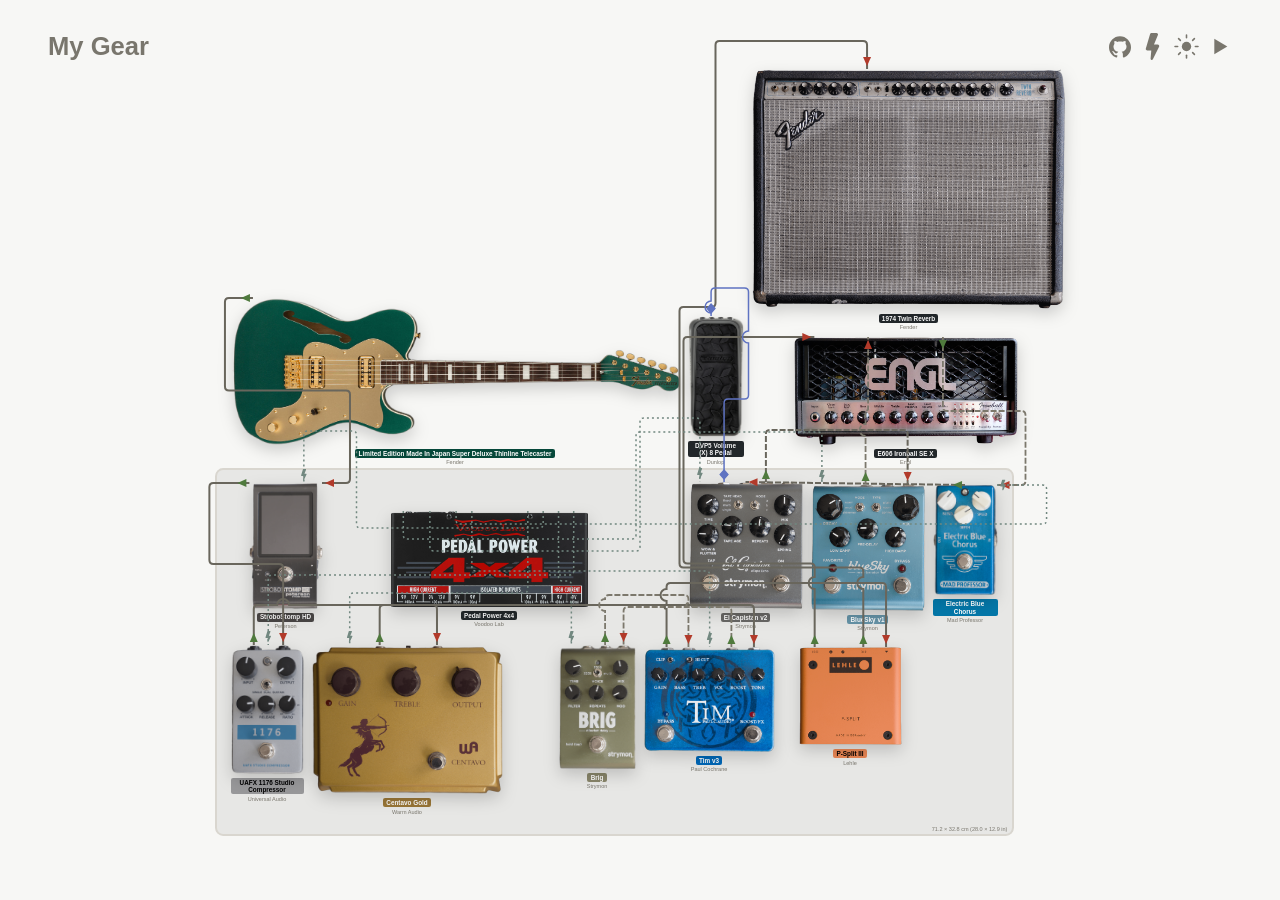
==== commit 0ae6bbea: "Replace row-based board layout with free-form 2D placement Rules now: a node is either inside the pe" ====
--- a/index.html
+++ b/index.html
@@ -11,7 +11,7 @@
        they're fetched at runtime with cache:'no-cache' instead (see
        app.js's main()), so editing either never requires remembering to
        bump anything here. -->
-  <link rel="stylesheet" href="style.css?v=15" />
+  <link rel="stylesheet" href="style.css?v=17" />
   <script>
     // Sets the theme attribute style.css's :root[data-theme] rules key
     // off (see app.js's initTheme for the rest of the toggle) before the
@@ -110,6 +110,6 @@
     </div>
   </main>
   <script src="libs/dotparser/dotparser.min.js"></script>
-  <script src="app.js?v=29"></script>
+  <script src="app.js?v=32"></script>
 </body>
 </html>
--- a/style.css
+++ b/style.css
@@ -361,21 +361,6 @@
   --ui-scale: 1;
 }
 
-.chain {
-  position: relative;
-  display: flex;
-  flex-wrap: nowrap;
-  align-items: flex-end;
-  gap: calc(3rem * var(--ui-scale));
-  /* Rule 1 is enforced by app.js's own sizing math (plus the corrective
-     pass in relayout()), not by letting a row scroll internally if that
-     math is ever slightly off -- hidden, not auto, so a 1px miss clips
-     instead of growing a scrollbar (see html/body's own overflow:hidden
-     for why that specifically has to never happen). */
-  overflow: hidden;
-  padding: calc(2rem * var(--ui-scale)) calc(0.5rem * var(--ui-scale)) calc(1rem * var(--ui-scale));
-}
-
 /* Every routed connector is one <g class="connector-group"> (see
    wireConnectors in app.js) holding a wide invisible hit path, the
    visible line, its arrow(s), and (solid kinds only) a hover bulge --
@@ -609,8 +594,8 @@
   stroke-width: 1.2;
 }
 
-/* Every node on the page -- the rectangle and every place="free" node
-   alike -- is positioned by an explicit left/top app.js computes (see
+/* Every node on the page -- the rectangle and every node inside or outside
+   it alike -- is positioned by an explicit left/top app.js computes (see
    solveLayout/renderPage/applyScale), not by any CSS layout algorithm's
    own opinion about alignment: a CSS Grid area's align-items:center was
    exactly what used to throw away "how far along this edge" a free node's
@@ -624,68 +609,41 @@
   position: relative;
 }
 
-/* The one rectangle standing in for the physical pedalboard: every real
-   pedal in the whole rig goes in here, however deep it sits in a loop or
-   split -- only place="free" nodes (guitar, amps, the PSU...) render
-   outside it, as siblings in .board-canvas, each at their own computed
-   position (see .node-box.free below). */
+/* The one rectangle standing in for the physical pedalboard -- purely a
+   painted background, sized/positioned from the tight bounding box of
+   every place="board" node's own solved position (see boardBBox/
+   solveLayout), plus its own padding baked into that box already, not
+   applied here: every actual pedal box is a sibling of this in
+   .board-canvas, at its own computed position (see .node-box below), not
+   a child flowing inside it. */
 .board {
   position: absolute;
   border: 2px solid var(--border);
   border-radius: calc(16px * var(--ui-scale));
   background: var(--board-bg);
-  padding: calc(1.75rem * var(--ui-scale)) calc(2rem * var(--ui-scale));
-}
-
-/* Row-direction: the packed pedal rows on one side, any sidebar item
-   alongside them -- deliberately a sibling of the PSU row, not a
-   container for it, so align-items here only ever sees the pedal rows. */
-.board-lower {
-  display: flex;
-  flex-direction: row;
-  /* flex-start (top), not flex-end -- StroboStomp HD sits at the near
-     (right) end of the bottom row, right beside the sidebar, with its
-     `in` jack on that same right edge partway down. Bottom-aligning the
-     sidebar would put its bulk right where that jack needs clearance to
-     route into; top-aligning leaves that space open underneath it. */
-  align-items: flex-start;
-  gap: calc(2.5rem * var(--ui-scale));
-}
-
-.board-rows {
-  display: flex;
-  flex-direction: column-reverse;
-  /* Just enough for the one cable crossing rows (Tim V3 -> P-Split) to
-     route without overlapping either row -- not sized for legibility
-     the way .chain's inter-pedal gap is. */
-  gap: calc(0.1rem * var(--ui-scale));
-  flex: 1 1 auto;
-  min-width: 0;
-}
-
-.board-sidebar {
-  display: flex;
-  align-items: flex-start;
-}
-
-.board-row.row-reverse {
-  flex-direction: row-reverse;
+}
+
+/* The rectangle's own real-world footprint (see formatRealSize) -- tucked
+   into its bottom-right corner, same spot a printed spec sheet would put
+   overall dimensions. z-index:0 so it never competes with a pedal box
+   (z-index:1) that happens to land right over that corner. */
+.board-dims {
+  position: absolute;
+  right: calc(0.5rem * var(--ui-scale));
+  bottom: calc(0.3rem * var(--ui-scale));
+  z-index: 0;
+  font-size: calc(0.68rem * var(--ui-scale));
+  color: var(--muted);
+  white-space: nowrap;
 }
 
 .node-box {
-  position: relative;
+  position: absolute;
   z-index: 1;
   display: flex;
   flex-direction: column;
   align-items: center;
   text-align: center;
-}
-
-/* A place="free" node (guitar, amps, the PSU...), positioned directly
-   against .board-canvas at its own computed left/top -- see the
-   .board-canvas comment above. */
-.node-box.free {
-  position: absolute;
 }
 
 /* The product-page link (see renderNodeBox) lives on the node-name label
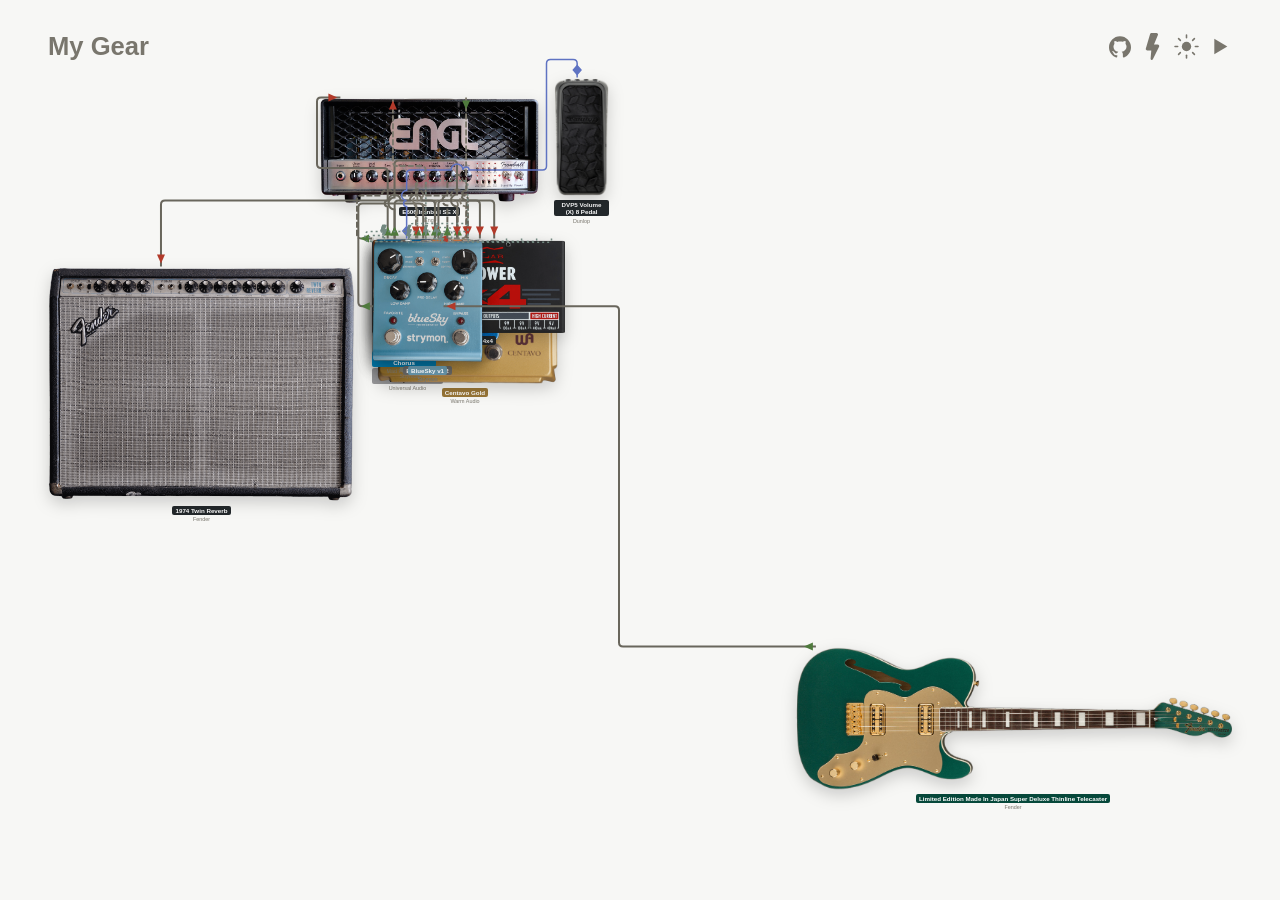
==== commit 022de26d: "Fix diagonal connector fallback and stale app.js cache-buster libavoid falls back to a raw direct li" ====
--- a/index.html
+++ b/index.html
@@ -11,7 +11,13 @@
        they're fetched at runtime with cache:'no-cache' instead (see
        app.js's main()), so editing either never requires remembering to
        bump anything here. -->
-  <link rel="stylesheet" href="style.css?v=17" />
+  <link rel="stylesheet" href="style.css?v=15" />
+  <link rel="icon" type="image/png" href="/favicon-96x96.png" sizes="96x96" />
+  <link rel="icon" type="image/svg+xml" href="/favicon.svg" />
+  <link rel="shortcut icon" href="/favicon.ico" />
+  <link rel="apple-touch-icon" sizes="180x180" href="/apple-touch-icon.png" />
+  <meta name="apple-mobile-web-app-title" content="MyGear" />
+  <link rel="manifest" href="/site.webmanifest" />
   <script>
     // Sets the theme attribute style.css's :root[data-theme] rules key
     // off (see app.js's initTheme for the rest of the toggle) before the
@@ -110,6 +116,6 @@
     </div>
   </main>
   <script src="libs/dotparser/dotparser.min.js"></script>
-  <script src="app.js?v=32"></script>
+  <script src="app.js?v=30"></script>
 </body>
 </html>
